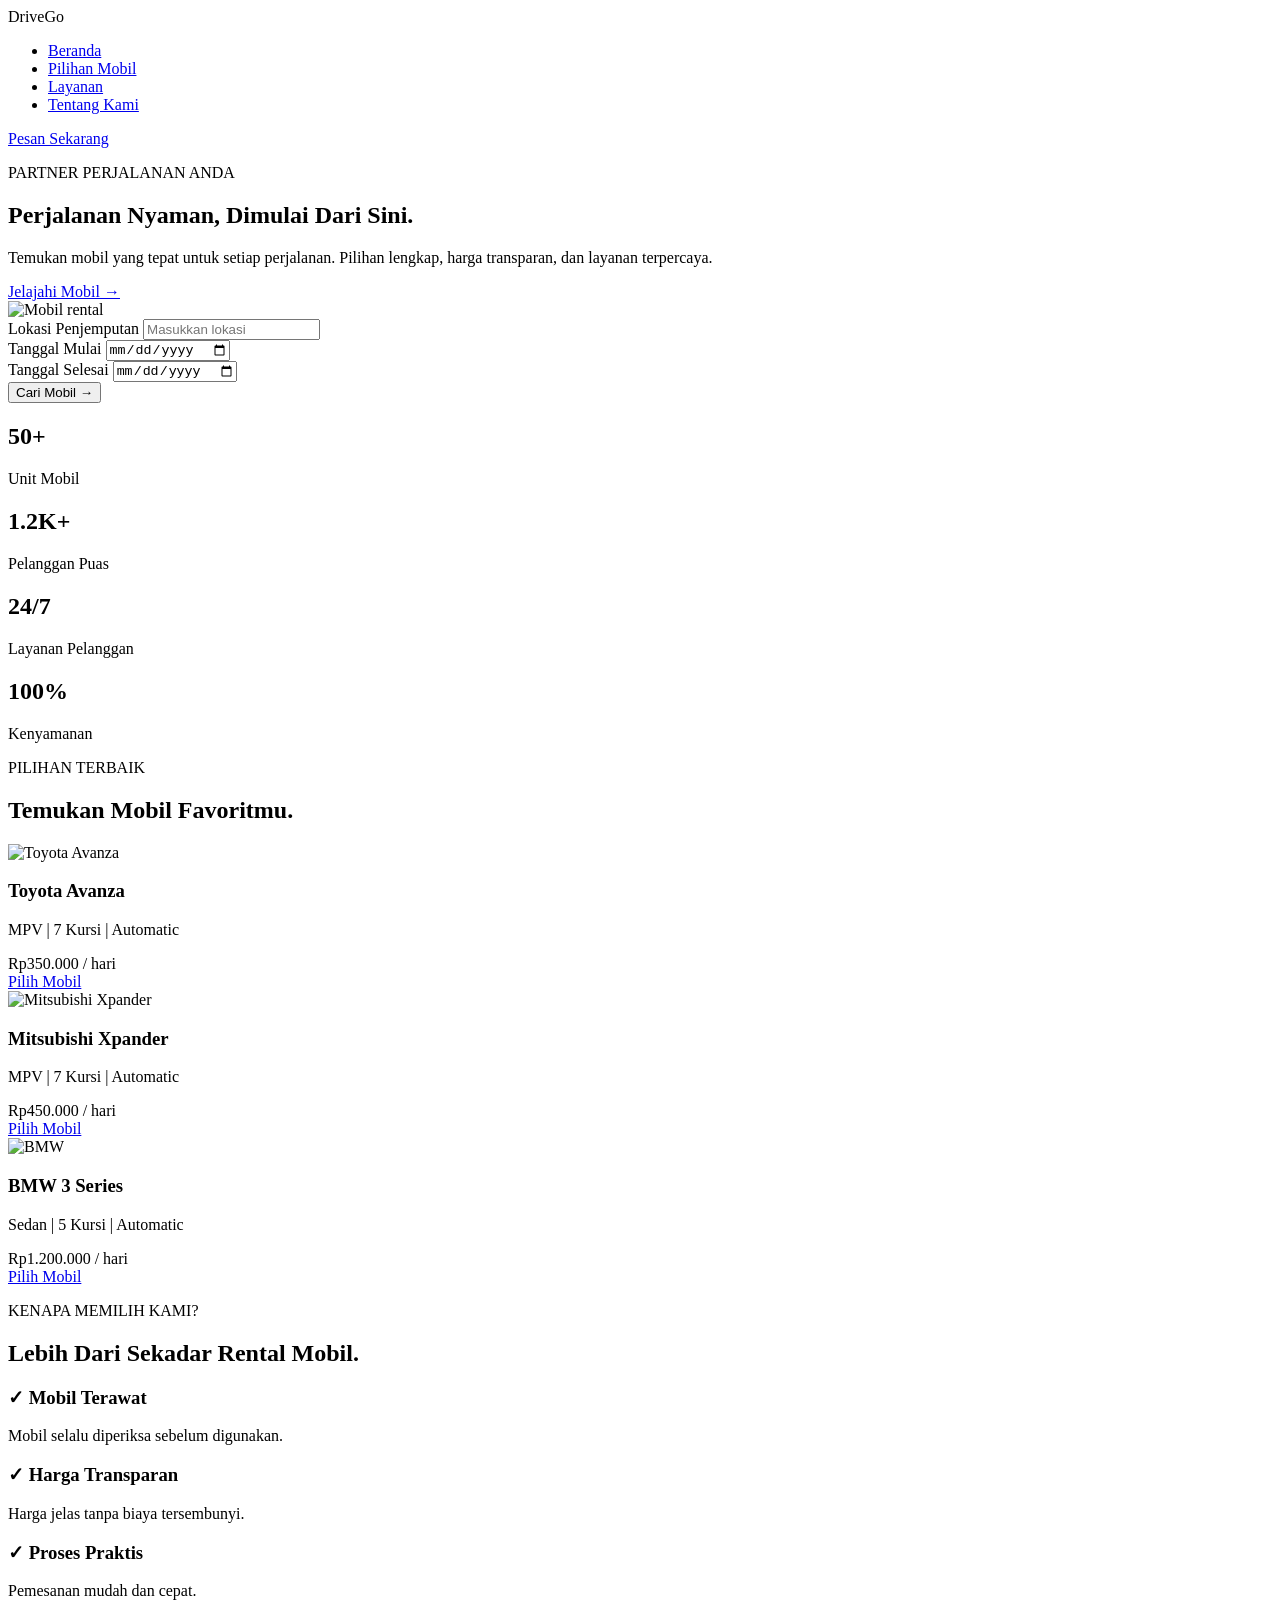
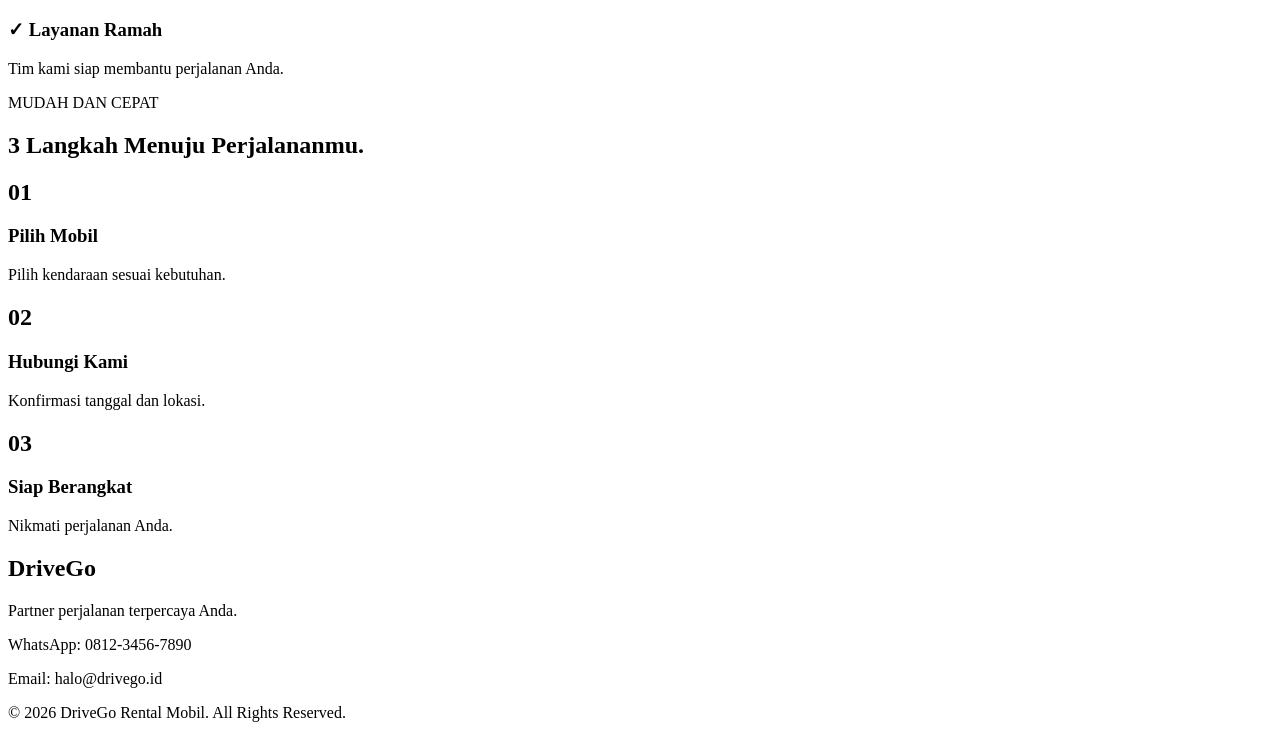
==== index.html @ d0e1f29a "Create index.html for DriveGo rental service Added a complete HTML structure for the DriveGo rental " ====
<!DOCTYPE html>
<html lang="id">
<head>
    <meta charset="UTF-8">
    <meta name="viewport" content="width=device-width, initial-scale=1.0">
    <title>DriveGo - Rental Mobil</title>
    <link rel="stylesheet" href="style.css">
</head>
<body>

    <!-- NAVBAR -->
    <header>
        <nav class="navbar">
            <div class="logo">Drive<span>Go</span></div>

            <ul class="nav-menu">
                <li><a href="#beranda">Beranda</a></li>
                <li><a href="#mobil">Pilihan Mobil</a></li>
                <li><a href="#layanan">Layanan</a></li>
                <li><a href="#tentang">Tentang Kami</a></li>
            </ul>

            <a href="#booking" class="btn">Pesan Sekarang</a>
        </nav>
    </header>

    <!-- HERO SECTION -->
    <section class="hero" id="beranda">
        <div class="hero-content">
            <p class="subtitle">PARTNER PERJALANAN ANDA</p>

            <h1>
                Perjalanan Nyaman,
                <span>Dimulai Dari Sini.</span>
            </h1>

            <p>
                Temukan mobil yang tepat untuk setiap perjalanan.
                Pilihan lengkap, harga transparan, dan layanan terpercaya.
            </p>

            <a href="#mobil" class="btn">Jelajahi Mobil →</a>
        </div>

        <div class="hero-image">
            <img
                src="https://images.unsplash.com/photo-1492144534655-ae79c964c9d7?auto=format&fit=crop&w=1200&q=85"
                alt="Mobil rental">
        </div>
    </section>

    <!-- BOOKING -->
    <section class="booking" id="booking">
        <form id="bookingForm">
            <div>
                <label>Lokasi Penjemputan</label>
                <input type="text" id="lokasi"
                    placeholder="Masukkan lokasi" required>
            </div>

            <div>
                <label>Tanggal Mulai</label>
                <input type="date" id="mulai" required>
            </div>

            <div>
                <label>Tanggal Selesai</label>
                <input type="date" id="selesai" required>
            </div>

            <button type="submit" class="btn">
                Cari Mobil →
            </button>
        </form>
    </section>

    <!-- STATISTIK -->
    <section class="stats">
        <div>
            <h2>50+</h2>
            <p>Unit Mobil</p>
        </div>

        <div>
            <h2>1.2K+</h2>
            <p>Pelanggan Puas</p>
        </div>

        <div>
            <h2>24/7</h2>
            <p>Layanan Pelanggan</p>
        </div>

        <div>
            <h2>100%</h2>
            <p>Kenyamanan</p>
        </div>
    </section>

    <!-- PILIHAN MOBIL -->
    <section class="cars" id="mobil">
        <div class="section-title">
            <p>PILIHAN TERBAIK</p>
            <h2>Temukan Mobil Favoritmu.</h2>
        </div>

        <div class="car-container">

            <div class="car-card">
                <img
                    src="https://images.unsplash.com/photo-1617469767053-d3b523a0b982?auto=format&fit=crop&w=900&q=80"
                    alt="Toyota Avanza">

                <h3>Toyota Avanza</h3>
                <p>MPV | 7 Kursi | Automatic</p>

                <div class="price">
                    Rp350.000 / hari
                </div>

                <a href="#booking" class="btn">Pilih Mobil</a>
            </div>

            <div class="car-card">
                <img
                    src="https://images.unsplash.com/photo-1605559424843-9e4c228bf1c2?auto=format&fit=crop&w=900&q=80"
                    alt="Mitsubishi Xpander">

                <h3>Mitsubishi Xpander</h3>
                <p>MPV | 7 Kursi | Automatic</p>

                <div class="price">
                    Rp450.000 / hari
                </div>

                <a href="#booking" class="btn">Pilih Mobil</a>
            </div>

            <div class="car-card">
                <img
                    src="https://images.unsplash.com/photo-1555215695-3004980ad54e?auto=format&fit=crop&w=900&q=80"
                    alt="BMW">

                <h3>BMW 3 Series</h3>
                <p>Sedan | 5 Kursi | Automatic</p>

                <div class="price">
                    Rp1.200.000 / hari
                </div>

                <a href="#booking" class="btn">Pilih Mobil</a>
            </div>

        </div>
    </section>

    <!-- KEUNGGULAN -->
    <section class="services" id="layanan">
        <div class="section-title">
            <p>KENAPA MEMILIH KAMI?</p>
            <h2>Lebih Dari Sekadar Rental Mobil.</h2>
        </div>

        <div class="service-container">
            <div class="service-card">
                <h3>✓ Mobil Terawat</h3>
                <p>Mobil selalu diperiksa sebelum digunakan.</p>
            </div>

            <div class="service-card">
                <h3>✓ Harga Transparan</h3>
                <p>Harga jelas tanpa biaya tersembunyi.</p>
            </div>

            <div class="service-card">
                <h3>✓ Proses Praktis</h3>
                <p>Pemesanan mudah dan cepat.</p>
            </div>

            <div class="service-card">
                <h3>✓ Layanan Ramah</h3>
                <p>Tim kami siap membantu perjalanan Anda.</p>
            </div>
        </div>
    </section>

    <!-- CARA PEMESANAN -->
    <section class="steps" id="tentang">
        <div class="section-title">
            <p>MUDAH DAN CEPAT</p>
            <h2>3 Langkah Menuju Perjalananmu.</h2>
        </div>

        <div class="step-container">
            <div>
                <h2>01</h2>
                <h3>Pilih Mobil</h3>
                <p>Pilih kendaraan sesuai kebutuhan.</p>
            </div>

            <div>
                <h2>02</h2>
                <h3>Hubungi Kami</h3>
                <p>Konfirmasi tanggal dan lokasi.</p>
            </div>

            <div>
                <h2>03</h2>
                <h3>Siap Berangkat</h3>
                <p>Nikmati perjalanan Anda.</p>
            </div>
        </div>
    </section>

    <!-- FOOTER -->
    <footer>
        <h2>Drive<span>Go</span></h2>
        <p>Partner perjalanan terpercaya Anda.</p>
        <p>WhatsApp: 0812-3456-7890</p>
        <p>Email: halo@drivego.id</p>

        <div class="copyright">
            © 2026 DriveGo Rental Mobil. All Rights Reserved.
        </div>
    </footer>

    <!-- JAVASCRIPT -->
    <script>
        document.getElementById("bookingForm")
        .addEventListener("submit", function(e) {

            e.preventDefault();

            const lokasi =
                document.getElementById("lokasi").value;

            const mulai =
                document.getElementById("mulai").value;

            const selesai =
                document.getElementById("selesai").value;

            if (selesai < mulai) {
                alert("Tanggal selesai tidak boleh sebelum tanggal mulai!");
                return;
            }

            const nomorWA = "6281234567890";

            const pesan =
                `Halo, saya ingin menyewa mobil.
Lokasi: ${lokasi}
Tanggal mulai: ${mulai}
Tanggal selesai: ${selesai}`;

            window.open(
                `https://wa.me/${nomorWA}?text=${encodeURIComponent(pesan)}`,
                "_blank"
            );
        });
    </script>

</body>
</html>
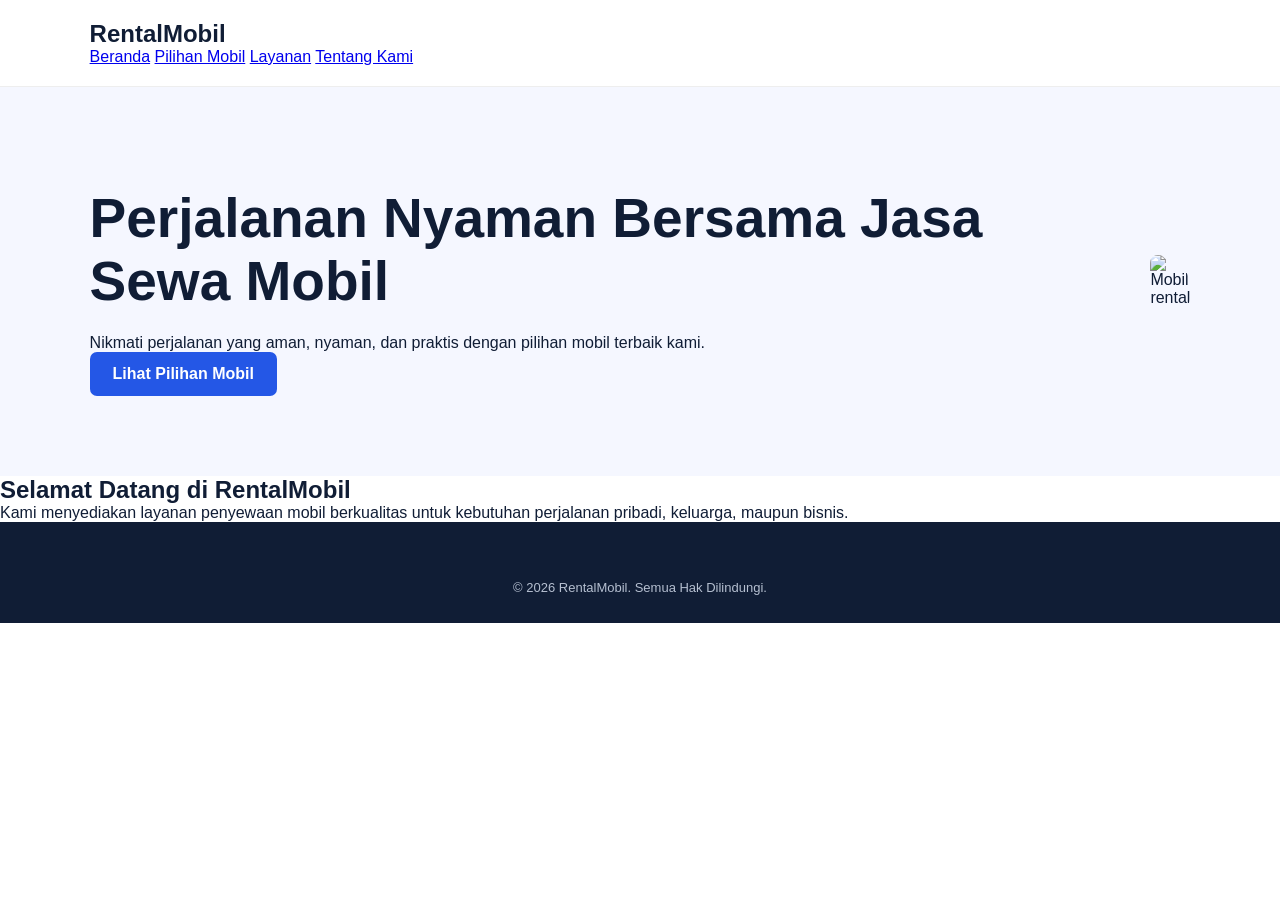
==== commit ef35f718: "Update title and restructure HTML layout" ====
--- a/index.html
+++ b/index.html
@@ -4,262 +4,48 @@
 <head>
     <meta charset="UTF-8">
     <meta name="viewport" content="width=device-width, initial-scale=1.0">
-    <title>DriveGo - Rental Mobil</title>
+    <title>Beranda - Jasa Sewa Mobil</title>
     <link rel="stylesheet" href="style.css">
 </head>
 <body>
 
-    <!-- NAVBAR -->
-    <header>
-        <nav class="navbar">
-            <div class="logo">Drive<span>Go</span></div>
+<header>
+    <h2>RentalMobil</h2>
+    <nav>
+        <a href="index.html" class="active">Beranda</a>
+        <a href="mobil.html">Pilihan Mobil</a>
+        <a href="layanan.html">Layanan</a>
+        <a href="tentang.html">Tentang Kami</a>
+    </nav>
+</header>
 
-            <ul class="nav-menu">
-                <li><a href="#beranda">Beranda</a></li>
-                <li><a href="#mobil">Pilihan Mobil</a></li>
-                <li><a href="#layanan">Layanan</a></li>
-                <li><a href="#tentang">Tentang Kami</a></li>
-            </ul>
+<section class="hero">
+    <div class="hero-text">
+        <h1>Perjalanan Nyaman Bersama Jasa Sewa Mobil</h1>
+        <p>
+            Nikmati perjalanan yang aman, nyaman, dan praktis
+            dengan pilihan mobil terbaik kami.
+        </p>
+        <a href="mobil.html" class="btn">Lihat Pilihan Mobil</a>
+    </div>
 
-            <a href="#booking" class="btn">Pesan Sekarang</a>
-        </nav>
-    </header>
+    <div class="hero-image">
+        <img src="https://images.unsplash.com/photo-1492144534655-ae79c964c9d7?w=900"
+             alt="Mobil rental">
+    </div>
+</section>
 
-    <!-- HERO SECTION -->
-    <section class="hero" id="beranda">
-        <div class="hero-content">
-            <p class="subtitle">PARTNER PERJALANAN ANDA</p>
+<section class="content">
+    <h2>Selamat Datang di RentalMobil</h2>
+    <p>
+        Kami menyediakan layanan penyewaan mobil berkualitas
+        untuk kebutuhan perjalanan pribadi, keluarga, maupun bisnis.
+    </p>
+</section>
 
-            <h1>
-                Perjalanan Nyaman,
-                <span>Dimulai Dari Sini.</span>
-            </h1>
-
-            <p>
-                Temukan mobil yang tepat untuk setiap perjalanan.
-                Pilihan lengkap, harga transparan, dan layanan terpercaya.
-            </p>
-
-            <a href="#mobil" class="btn">Jelajahi Mobil →</a>
-        </div>
-
-        <div class="hero-image">
-            <img
-                src="https://images.unsplash.com/photo-1492144534655-ae79c964c9d7?auto=format&fit=crop&w=1200&q=85"
-                alt="Mobil rental">
-        </div>
-    </section>
-
-    <!-- BOOKING -->
-    <section class="booking" id="booking">
-        <form id="bookingForm">
-            <div>
-                <label>Lokasi Penjemputan</label>
-                <input type="text" id="lokasi"
-                    placeholder="Masukkan lokasi" required>
-            </div>
-
-            <div>
-                <label>Tanggal Mulai</label>
-                <input type="date" id="mulai" required>
-            </div>
-
-            <div>
-                <label>Tanggal Selesai</label>
-                <input type="date" id="selesai" required>
-            </div>
-
-            <button type="submit" class="btn">
-                Cari Mobil →
-            </button>
-        </form>
-    </section>
-
-    <!-- STATISTIK -->
-    <section class="stats">
-        <div>
-            <h2>50+</h2>
-            <p>Unit Mobil</p>
-        </div>
-
-        <div>
-            <h2>1.2K+</h2>
-            <p>Pelanggan Puas</p>
-        </div>
-
-        <div>
-            <h2>24/7</h2>
-            <p>Layanan Pelanggan</p>
-        </div>
-
-        <div>
-            <h2>100%</h2>
-            <p>Kenyamanan</p>
-        </div>
-    </section>
-
-    <!-- PILIHAN MOBIL -->
-    <section class="cars" id="mobil">
-        <div class="section-title">
-            <p>PILIHAN TERBAIK</p>
-            <h2>Temukan Mobil Favoritmu.</h2>
-        </div>
-
-        <div class="car-container">
-
-            <div class="car-card">
-                <img
-                    src="https://images.unsplash.com/photo-1617469767053-d3b523a0b982?auto=format&fit=crop&w=900&q=80"
-                    alt="Toyota Avanza">
-
-                <h3>Toyota Avanza</h3>
-                <p>MPV | 7 Kursi | Automatic</p>
-
-                <div class="price">
-                    Rp350.000 / hari
-                </div>
-
-                <a href="#booking" class="btn">Pilih Mobil</a>
-            </div>
-
-            <div class="car-card">
-                <img
-                    src="https://images.unsplash.com/photo-1605559424843-9e4c228bf1c2?auto=format&fit=crop&w=900&q=80"
-                    alt="Mitsubishi Xpander">
-
-                <h3>Mitsubishi Xpander</h3>
-                <p>MPV | 7 Kursi | Automatic</p>
-
-                <div class="price">
-                    Rp450.000 / hari
-                </div>
-
-                <a href="#booking" class="btn">Pilih Mobil</a>
-            </div>
-
-            <div class="car-card">
-                <img
-                    src="https://images.unsplash.com/photo-1555215695-3004980ad54e?auto=format&fit=crop&w=900&q=80"
-                    alt="BMW">
-
-                <h3>BMW 3 Series</h3>
-                <p>Sedan | 5 Kursi | Automatic</p>
-
-                <div class="price">
-                    Rp1.200.000 / hari
-                </div>
-
-                <a href="#booking" class="btn">Pilih Mobil</a>
-            </div>
-
-        </div>
-    </section>
-
-    <!-- KEUNGGULAN -->
-    <section class="services" id="layanan">
-        <div class="section-title">
-            <p>KENAPA MEMILIH KAMI?</p>
-            <h2>Lebih Dari Sekadar Rental Mobil.</h2>
-        </div>
-
-        <div class="service-container">
-            <div class="service-card">
-                <h3>✓ Mobil Terawat</h3>
-                <p>Mobil selalu diperiksa sebelum digunakan.</p>
-            </div>
-
-            <div class="service-card">
-                <h3>✓ Harga Transparan</h3>
-                <p>Harga jelas tanpa biaya tersembunyi.</p>
-            </div>
-
-            <div class="service-card">
-                <h3>✓ Proses Praktis</h3>
-                <p>Pemesanan mudah dan cepat.</p>
-            </div>
-
-            <div class="service-card">
-                <h3>✓ Layanan Ramah</h3>
-                <p>Tim kami siap membantu perjalanan Anda.</p>
-            </div>
-        </div>
-    </section>
-
-    <!-- CARA PEMESANAN -->
-    <section class="steps" id="tentang">
-        <div class="section-title">
-            <p>MUDAH DAN CEPAT</p>
-            <h2>3 Langkah Menuju Perjalananmu.</h2>
-        </div>
-
-        <div class="step-container">
-            <div>
-                <h2>01</h2>
-                <h3>Pilih Mobil</h3>
-                <p>Pilih kendaraan sesuai kebutuhan.</p>
-            </div>
-
-            <div>
-                <h2>02</h2>
-                <h3>Hubungi Kami</h3>
-                <p>Konfirmasi tanggal dan lokasi.</p>
-            </div>
-
-            <div>
-                <h2>03</h2>
-                <h3>Siap Berangkat</h3>
-                <p>Nikmati perjalanan Anda.</p>
-            </div>
-        </div>
-    </section>
-
-    <!-- FOOTER -->
-    <footer>
-        <h2>Drive<span>Go</span></h2>
-        <p>Partner perjalanan terpercaya Anda.</p>
-        <p>WhatsApp: 0812-3456-7890</p>
-        <p>Email: halo@drivego.id</p>
-
-        <div class="copyright">
-            © 2026 DriveGo Rental Mobil. All Rights Reserved.
-        </div>
-    </footer>
-
-    <!-- JAVASCRIPT -->
-    <script>
-        document.getElementById("bookingForm")
-        .addEventListener("submit", function(e) {
-
-            e.preventDefault();
-
-            const lokasi =
-                document.getElementById("lokasi").value;
-
-            const mulai =
-                document.getElementById("mulai").value;
-
-            const selesai =
-                document.getElementById("selesai").value;
-
-            if (selesai < mulai) {
-                alert("Tanggal selesai tidak boleh sebelum tanggal mulai!");
-                return;
-            }
-
-            const nomorWA = "6281234567890";
-
-            const pesan =
-                `Halo, saya ingin menyewa mobil.
-Lokasi: ${lokasi}
-Tanggal mulai: ${mulai}
-Tanggal selesai: ${selesai}`;
-
-            window.open(
-                `https://wa.me/${nomorWA}?text=${encodeURIComponent(pesan)}`,
-                "_blank"
-            );
-        });
-    </script>
+<footer>
+    <p>© 2026 RentalMobil. Semua Hak Dilindungi.</p>
+</footer>
 
 </body>
 </html>
--- a/style.css
+++ b/style.css
@@ -0,0 +1,381 @@
+
+/* RESET */
+* {
+    margin: 0;
+    padding: 0;
+    box-sizing: border-box;
+}
+
+html {
+    scroll-behavior: smooth;
+}
+
+body {
+    font-family: Arial, sans-serif;
+    color: #101d35;
+    background: #ffffff;
+}
+
+/* NAVBAR */
+header {
+    background: white;
+    padding: 20px 7%;
+    border-bottom: 1px solid #eeeeee;
+}
+
+.navbar {
+    display: flex;
+    align-items: center;
+    justify-content: space-between;
+}
+
+.logo {
+    font-size: 27px;
+    font-weight: bold;
+}
+
+.logo span,
+footer h2 span {
+    color: #2457e6;
+}
+
+.nav-menu {
+    display: flex;
+    list-style: none;
+    gap: 30px;
+}
+
+.nav-menu a {
+    text-decoration: none;
+    color: #555;
+    font-size: 14px;
+}
+
+.btn {
+    display: inline-block;
+    background: #2457e6;
+    color: white;
+    padding: 13px 23px;
+    border-radius: 7px;
+    text-decoration: none;
+    border: none;
+    cursor: pointer;
+    font-weight: bold;
+    transition: .3s;
+}
+
+.btn:hover {
+    background: #153fbd;
+    transform: translateY(-2px);
+}
+
+/* HERO */
+.hero {
+    padding: 80px 7%;
+    display: flex;
+    align-items: center;
+    justify-content: space-between;
+    gap: 45px;
+    background: #f5f7ff;
+}
+
+.hero-content {
+    flex: 1;
+}
+
+.subtitle {
+    color: #2457e6;
+    font-size: 13px;
+    font-weight: bold;
+    letter-spacing: 2px;
+}
+
+.hero h1 {
+    font-size: 55px;
+    line-height: 1.15;
+    margin: 20px 0;
+}
+
+.hero h1 span {
+    color: #2457e6;
+}
+
+.hero-content > p:not(.subtitle) {
+    color: #68748a;
+    line-height: 1.8;
+    margin-bottom: 25px;
+}
+
+.hero-image {
+    flex: 1;
+}
+
+.hero-image img {
+    width: 100%;
+    border-radius: 20px 80px 20px 20px;
+}
+
+/* BOOKING */
+.booking {
+    padding: 30px 7%;
+    background: white;
+}
+
+.booking form {
+    display: flex;
+    align-items: end;
+    gap: 20px;
+    padding: 25px;
+    border-radius: 12px;
+    box-shadow: 0 5px 30px #00000012;
+}
+
+.booking form div {
+    flex: 1;
+}
+
+.booking label {
+    display: block;
+    font-weight: bold;
+    font-size: 13px;
+    margin-bottom: 8px;
+}
+
+.booking input {
+    width: 100%;
+    padding: 12px;
+    border: 1px solid #ddd;
+    border-radius: 6px;
+}
+
+/* STATS */
+.stats {
+    display: grid;
+    grid-template-columns: repeat(4, 1fr);
+    padding: 45px 7%;
+    text-align: center;
+}
+
+.stats h2 {
+    font-size: 30px;
+    color: #2457e6;
+}
+
+.stats p {
+    color: #68748a;
+    font-size: 13px;
+}
+
+/* SECTION TITLE */
+.section-title {
+    text-align: center;
+    margin-bottom: 40px;
+}
+
+.section-title p {
+    color: #2457e6;
+    font-size: 12px;
+    font-weight: bold;
+    letter-spacing: 2px;
+}
+
+.section-title h2 {
+    font-size: 35px;
+    margin-top: 10px;
+}
+
+/* CARS */
+.cars {
+    padding: 80px 7%;
+    background: #f8f9fc;
+}
+
+.car-container {
+    display: grid;
+    grid-template-columns: repeat(3, 1fr);
+    gap: 25px;
+}
+
+.car-card {
+    background: white;
+    padding: 15px;
+    border-radius: 12px;
+    box-shadow: 0 5px 20px #00000008;
+    transition: .3s;
+}
+
+.car-card:hover {
+    transform: translateY(-7px);
+}
+
+.car-card img {
+    width: 100%;
+    height: 200px;
+    object-fit: cover;
+    border-radius: 8px;
+}
+
+.car-card h3 {
+    margin: 15px 0 5px;
+}
+
+.car-card p {
+    color: #777;
+    font-size: 13px;
+}
+
+.price {
+    font-size: 18px;
+    font-weight: bold;
+    color: #2457e6;
+    margin: 18px 0;
+}
+
+/* SERVICES */
+.services {
+    padding: 80px 7%;
+}
+
+.service-container {
+    display: grid;
+    grid-template-columns: repeat(4, 1fr);
+    gap: 20px;
+}
+
+.service-card {
+    padding: 25px;
+    background: #f5f7ff;
+    border-radius: 10px;
+}
+
+.service-card h3 {
+    margin-bottom: 12px;
+    font-size: 16px;
+}
+
+.service-card p {
+    color: #68748a;
+    font-size: 13px;
+    line-height: 1.7;
+}
+
+/* STEPS */
+.steps {
+    padding: 80px 7%;
+    background: #f8f9fc;
+}
+
+.step-container {
+    display: grid;
+    grid-template-columns: repeat(3, 1fr);
+    gap: 25px;
+}
+
+.step-container div {
+    padding: 25px;
+    background: white;
+    border-radius: 10px;
+}
+
+.step-container h2 {
+    color: #2457e6;
+    margin-bottom: 15px;
+}
+
+.step-container p {
+    color: #68748a;
+    margin-top: 8px;
+    font-size: 13px;
+}
+
+/* FOOTER */
+footer {
+    background: #101d35;
+    color: white;
+    text-align: center;
+    padding: 50px 20px 20px;
+}
+
+footer h2 {
+    margin-bottom: 15px;
+}
+
+footer p {
+    color: #b5bfd0;
+    margin: 8px;
+    font-size: 13px;
+}
+
+.copyright {
+    border-top: 1px solid #ffffff25;
+    margin-top: 30px;
+    padding-top: 20px;
+    font-size: 12px;
+    color: #b5bfd0;
+}
+
+/* RESPONSIVE MOBILE */
+@media (max-width: 768px) {
+
+    .navbar {
+        flex-wrap: wrap;
+        gap: 15px;
+    }
+
+    .nav-menu {
+        order: 3;
+        width: 100%;
+        justify-content: center;
+        flex-wrap: wrap;
+        gap: 15px;
+    }
+
+    .hero {
+        flex-direction: column;
+        padding: 50px 6%;
+    }
+
+    .hero h1 {
+        font-size: 38px;
+    }
+
+    .booking form {
+        flex-direction: column;
+        align-items: stretch;
+    }
+
+    .stats {
+        grid-template-columns: repeat(2, 1fr);
+        gap: 25px;
+    }
+
+    .car-container {
+        grid-template-columns: 1fr;
+    }
+
+    .service-container {
+        grid-template-columns: repeat(2, 1fr);
+    }
+
+    .step-container {
+        grid-template-columns: 1fr;
+    }
+
+    .section-title h2 {
+        font-size: 27px;
+    }
+}
+
+@media (max-width: 420px) {
+    .nav-menu {
+        gap: 10px;
+    }
+
+    .nav-menu a {
+        font-size: 12px;
+    }
+
+    .service-container {
+        grid-template-columns: 1fr;
+    }
+}
